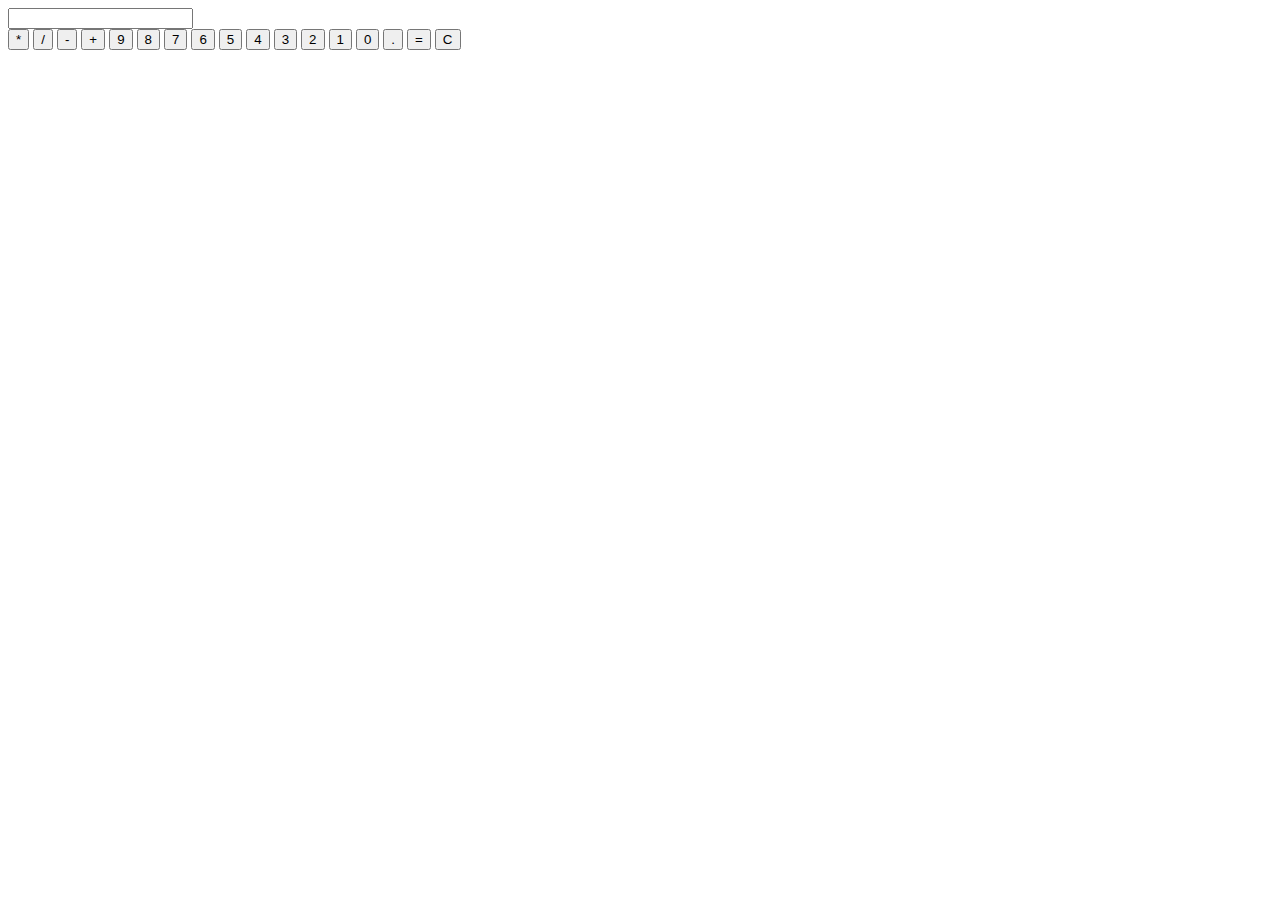
==== project1/index.html @ d48a241e "Create index.html" ====
<!DOCTYPE html>
<html lang="en">
<head>
    <meta charset="UTF-8">
    <meta http-equiv="X-UA-Compatible" content="IE=edge">
    <meta name="viewport" content="width=device-width, initial-scale=1.0">
    <title>Simple Calculator</title>
    <link rel="stylesheet" href="style.css">
</head>
<body>
    <section class="calculator">
        <form>
            <input type="text" class="screen">
        </form>
        <div class="buttons">
            <button type="button" class="btn btn-yellow" data-num="*">*</button>
            <button type="button" class="btn btn-yellow" data-num="/">/</button>
            <button type="button" class="btn btn-yellow" data-num="-">-</button>
            <button type="button" class="btn btn-yellow" data-num="+">+</button>

            <button type="button" class="btn btn-grey" data-num="9">9</button>
            <button type="button" class="btn btn-grey" data-num="8">8</button>
            <button type="button" class="btn btn-grey" data-num="7">7</button>
            <button type="button" class="btn btn-grey" data-num="6">6</button>
            <button type="button" class="btn btn-grey" data-num="5">5</button>
            <button type="button" class="btn btn-grey" data-num="4">4</button>
            <button type="button" class="btn btn-grey" data-num="3">3</button>
            <button type="button" class="btn btn-grey" data-num="2">2</button>
            <button type="button" class="btn btn-grey" data-num="1">1</button>
            <button type="button" class="btn btn-grey" data-num="0">0</button>
            <button type="button" class="btn btn-grey" data-num=".">.</button>

            <button type="button" class="btn-equal">=</button>
            <button type="button" class="btn-clear">C</button>

            </div>
    </section>

    <script src="app.js"></script>
</body>
</html>
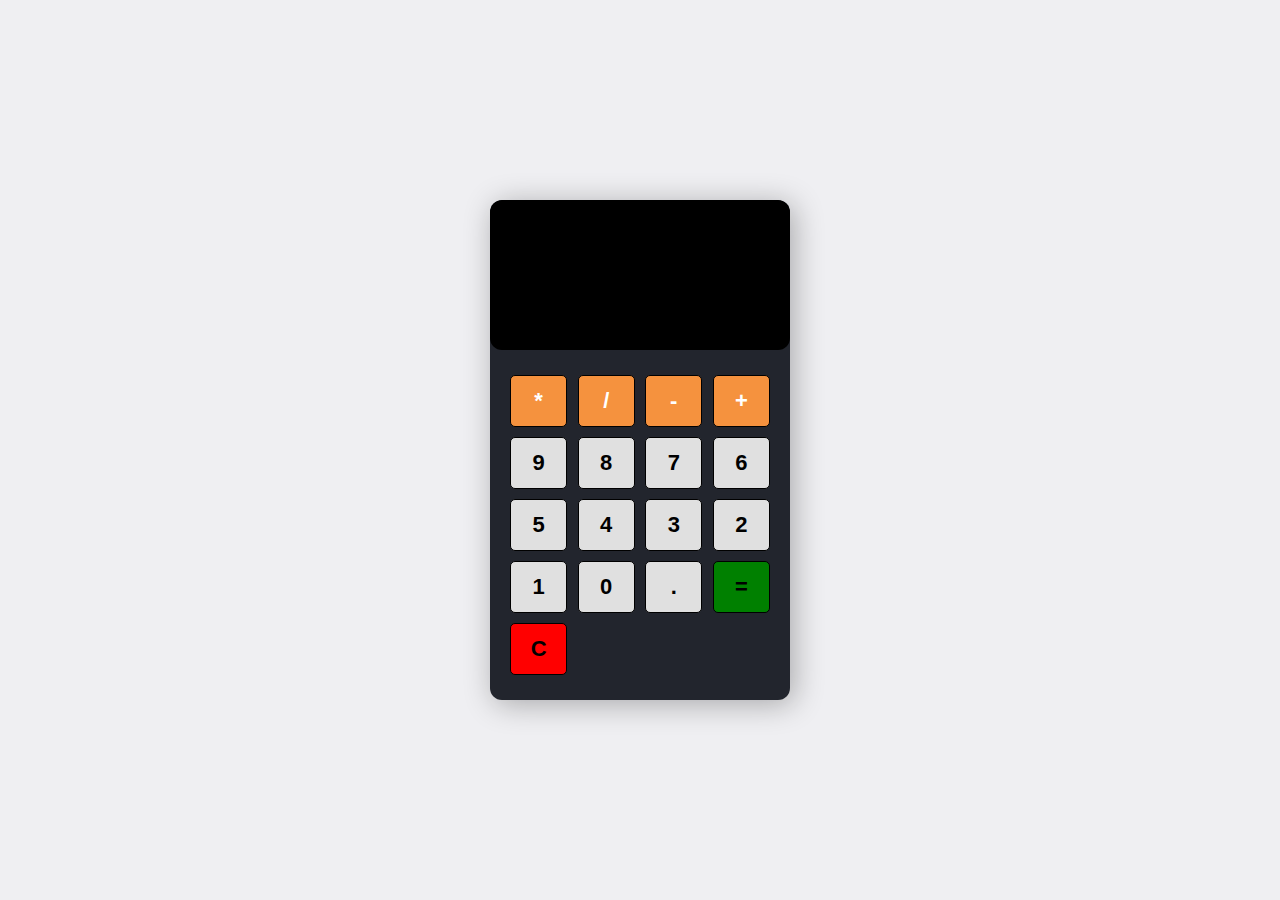
==== commit f4f091e2: "Add files via upload" ====
--- a/project1/index.html
+++ b/project1/index.html
@@ -1,41 +1,41 @@
-<!DOCTYPE html>
-<html lang="en">
-<head>
-    <meta charset="UTF-8">
-    <meta http-equiv="X-UA-Compatible" content="IE=edge">
-    <meta name="viewport" content="width=device-width, initial-scale=1.0">
-    <title>Simple Calculator</title>
-    <link rel="stylesheet" href="style.css">
-</head>
-<body>
-    <section class="calculator">
-        <form>
-            <input type="text" class="screen">
-        </form>
-        <div class="buttons">
-            <button type="button" class="btn btn-yellow" data-num="*">*</button>
-            <button type="button" class="btn btn-yellow" data-num="/">/</button>
-            <button type="button" class="btn btn-yellow" data-num="-">-</button>
-            <button type="button" class="btn btn-yellow" data-num="+">+</button>
-
-            <button type="button" class="btn btn-grey" data-num="9">9</button>
-            <button type="button" class="btn btn-grey" data-num="8">8</button>
-            <button type="button" class="btn btn-grey" data-num="7">7</button>
-            <button type="button" class="btn btn-grey" data-num="6">6</button>
-            <button type="button" class="btn btn-grey" data-num="5">5</button>
-            <button type="button" class="btn btn-grey" data-num="4">4</button>
-            <button type="button" class="btn btn-grey" data-num="3">3</button>
-            <button type="button" class="btn btn-grey" data-num="2">2</button>
-            <button type="button" class="btn btn-grey" data-num="1">1</button>
-            <button type="button" class="btn btn-grey" data-num="0">0</button>
-            <button type="button" class="btn btn-grey" data-num=".">.</button>
-
-            <button type="button" class="btn-equal">=</button>
-            <button type="button" class="btn-clear">C</button>
-
-            </div>
-    </section>
-
-    <script src="app.js"></script>
-</body>
-</html>
+<!DOCTYPE html>
+<html lang="en">
+<head>
+    <meta charset="UTF-8">
+    <meta http-equiv="X-UA-Compatible" content="IE=edge">
+    <meta name="viewport" content="width=device-width, initial-scale=1.0">
+    <title>Simple Calculator</title>
+    <link rel="stylesheet" href="style.css">
+</head>
+<body>
+    <section class="calculator">
+        <form>
+            <input type="text" class="screen">
+        </form>
+        <div class="buttons">
+            <button type="button" class="btn btn-yellow" data-num="*">*</button>
+            <button type="button" class="btn btn-yellow" data-num="/">/</button>
+            <button type="button" class="btn btn-yellow" data-num="-">-</button>
+            <button type="button" class="btn btn-yellow" data-num="+">+</button>
+
+            <button type="button" class="btn btn-grey" data-num="9">9</button>
+            <button type="button" class="btn btn-grey" data-num="8">8</button>
+            <button type="button" class="btn btn-grey" data-num="7">7</button>
+            <button type="button" class="btn btn-grey" data-num="6">6</button>
+            <button type="button" class="btn btn-grey" data-num="5">5</button>
+            <button type="button" class="btn btn-grey" data-num="4">4</button>
+            <button type="button" class="btn btn-grey" data-num="3">3</button>
+            <button type="button" class="btn btn-grey" data-num="2">2</button>
+            <button type="button" class="btn btn-grey" data-num="1">1</button>
+            <button type="button" class="btn btn-grey" data-num="0">0</button>
+            <button type="button" class="btn btn-grey" data-num=".">.</button>
+
+            <button type="button" class="btn-equal">=</button>
+            <button type="button" class="btn-clear">C</button>
+
+            </div>
+    </section>
+
+    <script src="app.js"></script>
+</body>
+</html>--- a/project1/style.css
+++ b/project1/style.css
@@ -0,0 +1,71 @@
+*  {
+    margin: 0;
+    padding: 0;
+    box-sizing: border-box;
+}
+
+body {
+    min-height: 100vh;
+    background: #efeff2;
+    display: flex;
+    justify-content: center;
+    align-items: center;
+}
+
+.calculator{
+    width: 300px;
+    height: 500px;
+    box-shadow: 4px 4px 30px rgb(0, 0, 0, 0.3);
+    border-radius: 12px;
+    background-color: #22252d;
+    overflow: hidden;
+}
+
+form input{
+    width: 100%;
+    height: 150px;
+    border: none;
+    border-radius: 12px;
+    font-size: 2rem;
+    padding: 1rem;
+    color: #fff;
+    background-color: #000;
+    text-align: right;
+    pointer-events: none;
+}
+
+.buttons{
+    display:flex;
+    flex-wrap: wrap;
+    justify-content: space-between;
+    padding: 20px;
+}
+
+button{
+    flex: 0 0 22%;
+    margin: 5px 0px;
+    border: 1px solid #000;
+    width: 60px;
+    height: 52px;
+    font-size: 22px;
+    font-weight: 600;
+    border-radius: 5px;
+    cursor: pointer;
+}
+
+.btn-yellow{
+    background: rgb(245, 146, 62);
+    color: #fff;
+}
+
+.btn-grey{
+    background: rgb(224, 224, 224);
+}
+
+.btn-equal{
+    background: green;
+}
+
+.btn-clear{
+    background: red;
+}